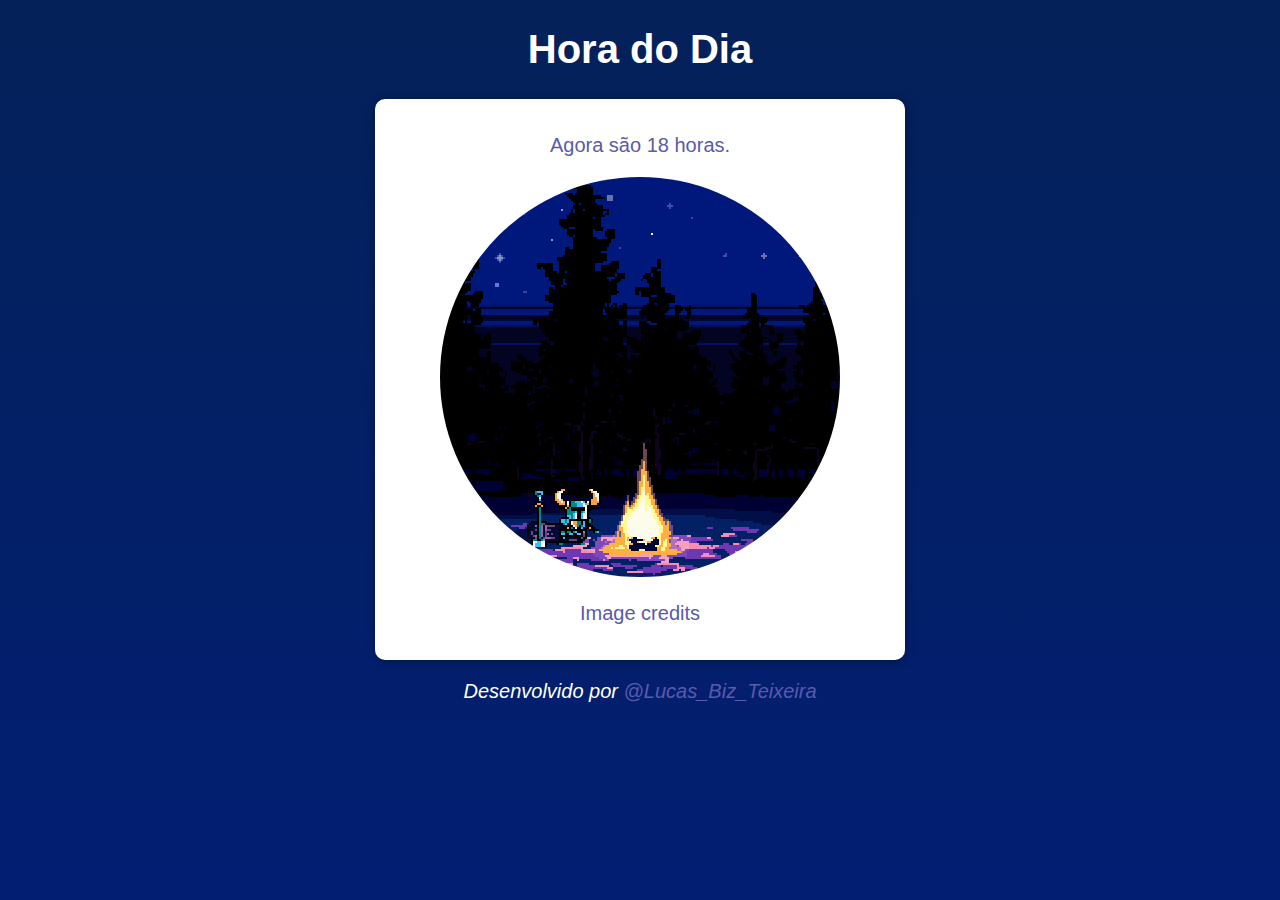
==== modelo.html @ c1fa4cc7 "atts" ====
<!DOCTYPE html>
<html lang="pt-br">
<head>
    <meta charset="UTF-8">
    <meta http-equiv="X-UA-Compatible" content="IE=edge">
    <meta name="viewport" content="width=device-width, initial-scale=1.0">
    <title>Modelo de exercício</title>
    <link rel="stylesheet" href="style.css">
</head>
<body onload="carregar()">
    <header>
        <h1>Hora do Dia</h1>
    </header>
    <section>
        <div id="msg">
            Aqui vai aparecer a hora 
        </div>
        <div id="gif">
            <img id="img" src="morning gif recortado.gif" alt="Foto do dia">
        </div>
        <div id="ref">
            <a id="linkref" href = "#" target="_blank" rel="external">Image credits </a>
        </div>
    </section>
    <footer>
        <p>Desenvolvido por <a id="perfil" href="https://github.com/lucasbiz" target="_blank" rel="external">@Lucas_Biz_Teixeira</a></p>

    </footer>

    <script src="script.js"></script>
    
</body>
</html>
---- style.css ----
@charset "UTF-8";

body{
    background: rgb(107, 107, 241);
    font: normal 15pt arial;
    background-attachment: fixed;
}
header{
    color: white;
    text-align: center;
}
section{

    background: white;
    border-radius: 10px;
    padding: 15px;
    width: 500px;
    margin: auto;
    box-shadow: 1px 1px 10px rgba(0, 0, 0, 0.342);
}
footer{
    color: white;
    text-align: center;
    font-style: italic;
}
a{
    text-decoration: none;
    color: rgb(91, 90, 172);

}

a:hover{
    text-decoration: underline;
}

img{
    border-radius: 50%;
}
div{
    text-align: center;
    color: rgb(91, 90, 172);

}

div#msg{
    padding: 20px;
}

div#ref{
    padding: 20px;
}
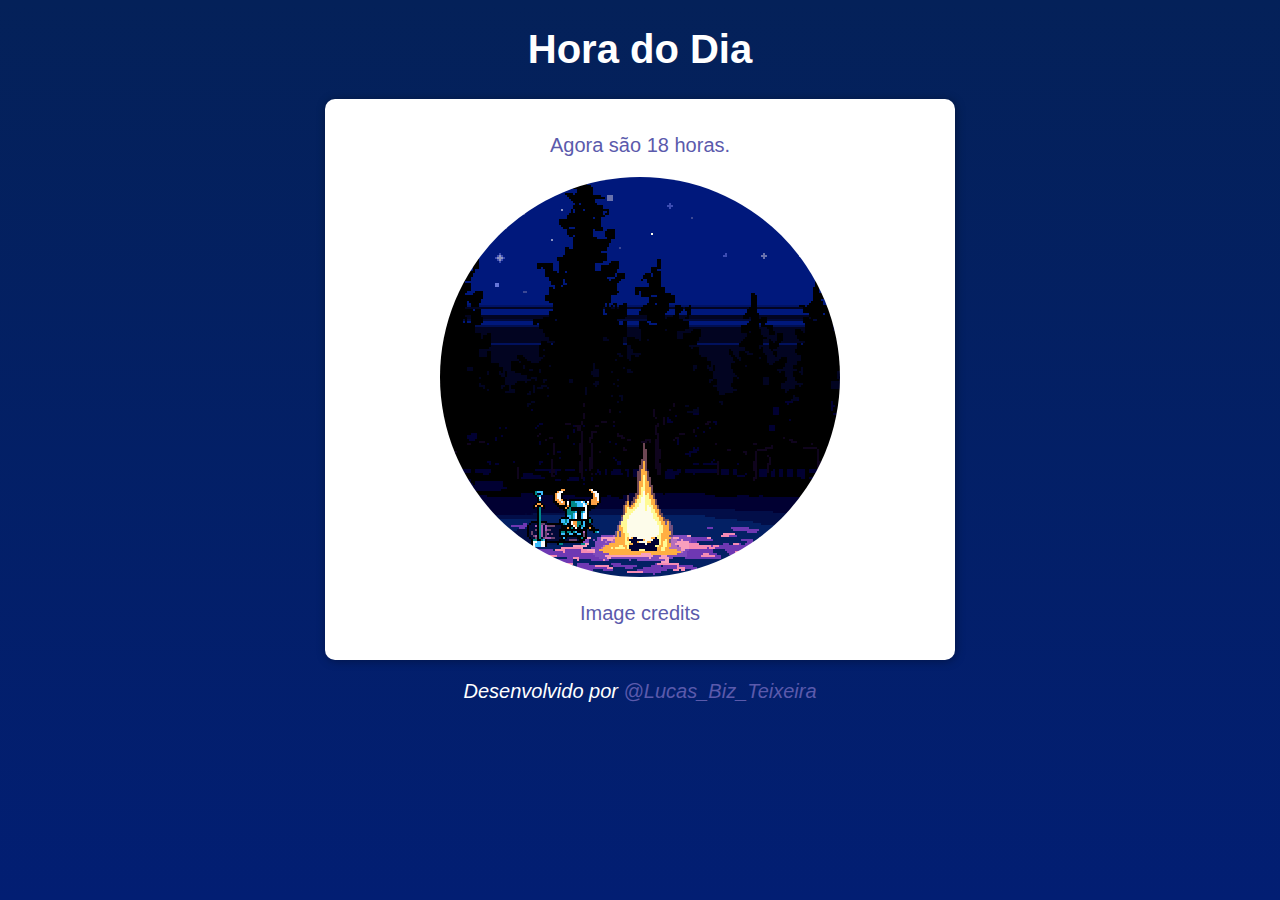
==== commit a6ca87ef: "atts" ====
--- a/modelo.html
+++ b/modelo.html
@@ -5,7 +5,7 @@
     <meta http-equiv="X-UA-Compatible" content="IE=edge">
     <meta name="viewport" content="width=device-width, initial-scale=1.0">
     <title>Modelo de exercício</title>
-    <link rel="stylesheet" href="style.css">
+    <link rel="stylesheet" href="default.css">
 </head>
 <body onload="carregar()">
     <header>
--- a/default.css
+++ b/default.css
@@ -0,0 +1,53 @@
+@charset "UTF-8";
+
+body{
+    background: rgb(107, 107, 241);
+    font: normal 15pt arial;
+    background-attachment: fixed;
+}
+
+header{
+    color: white;
+    text-align: center;
+}
+section{
+
+    background: white;
+    border-radius: 10px;
+    padding: 15px;
+    min-width: 300px;
+    max-width: 600px;
+    margin: auto;
+    box-shadow: 1px 1px 10px rgba(0, 0, 0, 0.342);
+}
+footer{
+    color: white;
+    text-align: center;
+    font-style: italic;
+}
+a{
+    text-decoration: none;
+    color: rgb(91, 90, 172);
+
+}
+
+a:hover{
+    text-decoration: underline;
+}
+
+img{
+    border-radius: 50%;
+}
+div{
+    text-align: center;
+    color: rgb(91, 90, 172);
+
+}
+
+div#msg{
+    padding: 20px;
+}
+
+div#ref{
+    padding: 20px;
+}
